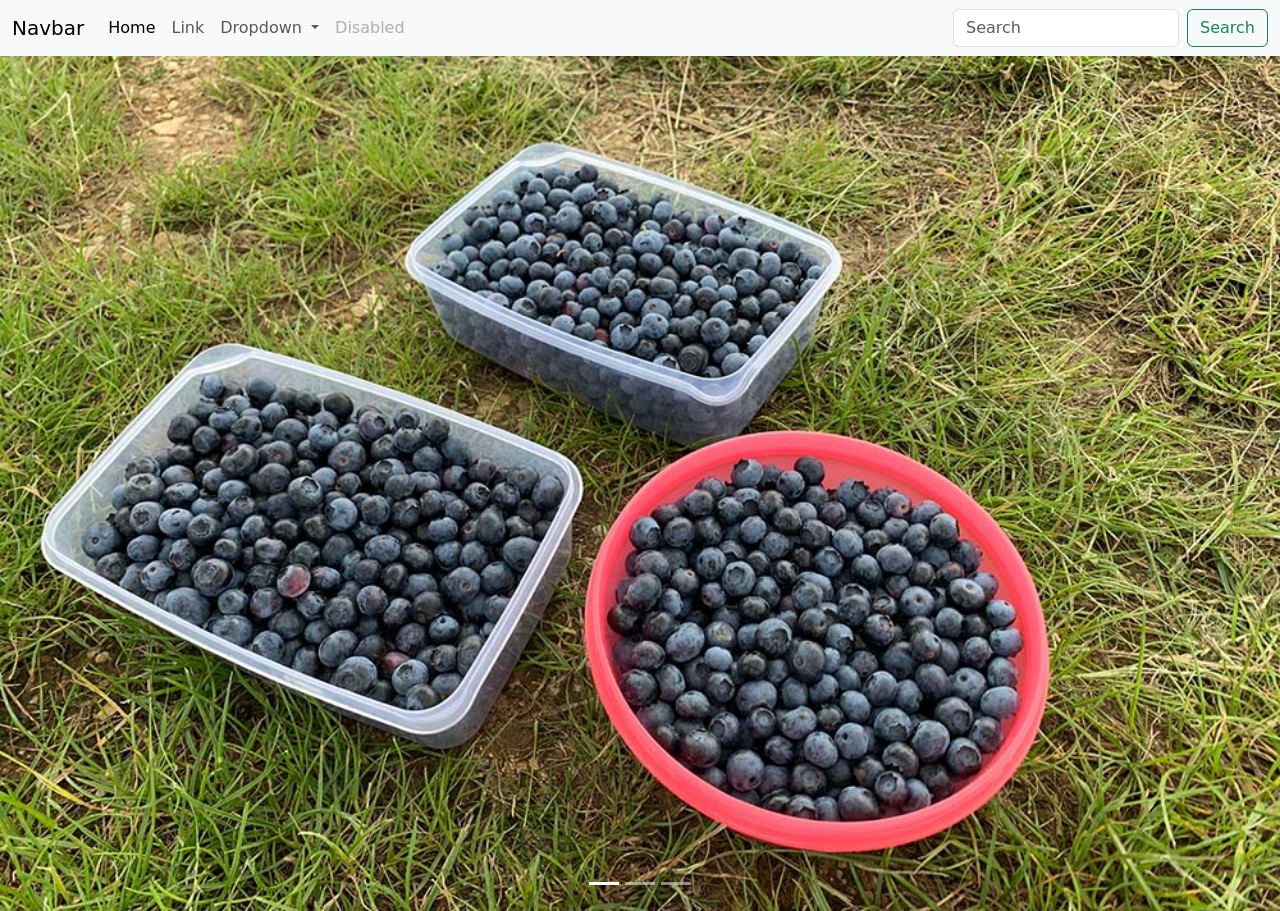
==== third-party-packages/index.html @ bea1cd60 "added some images and carousel functionality code from bootstrap" ====
<!DOCTYPE html>
<html lang="en">
  <head>
    <meta charset="UTF-8" />
    <meta name="viewport" content="width=device-width, initial-scale=1.0" />
    <title>third party Examples</title>
    <link
      href="https://cdn.jsdelivr.net/npm/bootstrap@5.3.3/dist/css/bootstrap.min.css"
      rel="stylesheet"
      integrity="sha384-QWTKZyjpPEjISv5WaRU9OFeRpok6YctnYmDr5pNlyT2bRjXh0JMhjY6hW+ALEwIH"
      crossorigin="anonymous"
    />
    <script
      src="https://cdn.jsdelivr.net/npm/bootstrap@5.3.3/dist/js/bootstrap.bundle.min.js"
      integrity="sha384-YvpcrYf0tY3lHB60NNkmXc5s9fDVZLESaAA55NDzOxhy9GkcIdslK1eN7N6jIeHz"
      crossorigin="anonymous"
      defer
    ></script>
  </head>
  <body>
    <header>
      <nav class="navbar navbar-expand-lg bg-body-tertiary">
        <div class="container-fluid">
          <a class="navbar-brand" href="#">Navbar</a>
          <button
            class="navbar-toggler"
            type="button"
            data-bs-toggle="collapse"
            data-bs-target="#navbarSupportedContent"
            aria-controls="navbarSupportedContent"
            aria-expanded="false"
            aria-label="Toggle navigation"
          >
            <span class="navbar-toggler-icon"></span>
          </button>
          <div class="collapse navbar-collapse" id="navbarSupportedContent">
            <ul class="navbar-nav me-auto mb-2 mb-lg-0">
              <li class="nav-item">
                <a class="nav-link active" aria-current="page" href="#">Home</a>
              </li>
              <li class="nav-item">
                <a class="nav-link" href="#">Link</a>
              </li>
              <li class="nav-item dropdown">
                <a
                  class="nav-link dropdown-toggle"
                  href="#"
                  role="button"
                  data-bs-toggle="dropdown"
                  aria-expanded="false"
                >
                  Dropdown
                </a>
                <ul class="dropdown-menu">
                  <li><a class="dropdown-item" href="#">Action</a></li>
                  <li><a class="dropdown-item" href="#">Another action</a></li>
                  <li><hr class="dropdown-divider" /></li>
                  <li>
                    <a class="dropdown-item" href="#">Something else here</a>
                  </li>
                </ul>
              </li>
              <li class="nav-item">
                <a class="nav-link disabled" aria-disabled="true">Disabled</a>
              </li>
            </ul>
            <form class="d-flex" role="search">
              <input
                class="form-control me-2"
                type="search"
                placeholder="Search"
                aria-label="Search"
              />
              <button class="btn btn-outline-success" type="submit">
                Search
              </button>
            </form>
          </div>
        </div>
      </nav>
    </header>
    <main>
      <section id="carouselExampleIndicators" class="carousel slide">
        <div class="carousel-indicators">
          <button
            type="button"
            data-bs-target="#carouselExampleIndicators"
            data-bs-slide-to="0"
            class="active"
            aria-current="true"
            aria-label="Slide 1"
          ></button>
          <button
            type="button"
            data-bs-target="#carouselExampleIndicators"
            data-bs-slide-to="1"
            aria-label="Slide 2"
          ></button>
          <button
            type="button"
            data-bs-target="#carouselExampleIndicators"
            data-bs-slide-to="2"
            aria-label="Slide 3"
          ></button>
        </div>
        <div class="carousel-inner">
          <div class="carousel-item active">
            <img src="images/berries.jpg" class="d-block w-100" alt="..." />
          </div>
          <div class="carousel-item">
            <img src="images/christmas.jpg" class="d-block w-100" alt="..." />
          </div>
          <div class="carousel-item">
            <img src="images/tasty.jpg" class="d-block w-100" alt="..." />
          </div>
        </div>
        <button
          class="carousel-control-prev"
          type="button"
          data-bs-target="#carouselExampleIndicators"
          data-bs-slide="prev"
        >
          <span class="carousel-control-prev-icon" aria-hidden="true"></span>
          <span class="visually-hidden">Previous</span>
        </button>
        <button
          class="carousel-control-next"
          type="button"
          data-bs-target="#carouselExampleIndicators"
          data-bs-slide="next"
        >
          <span class="carousel-control-next-icon" aria-hidden="true"></span>
          <span class="visually-hidden">Next</span>
        </button>
      </section>
    </main>
  </body>
</html>
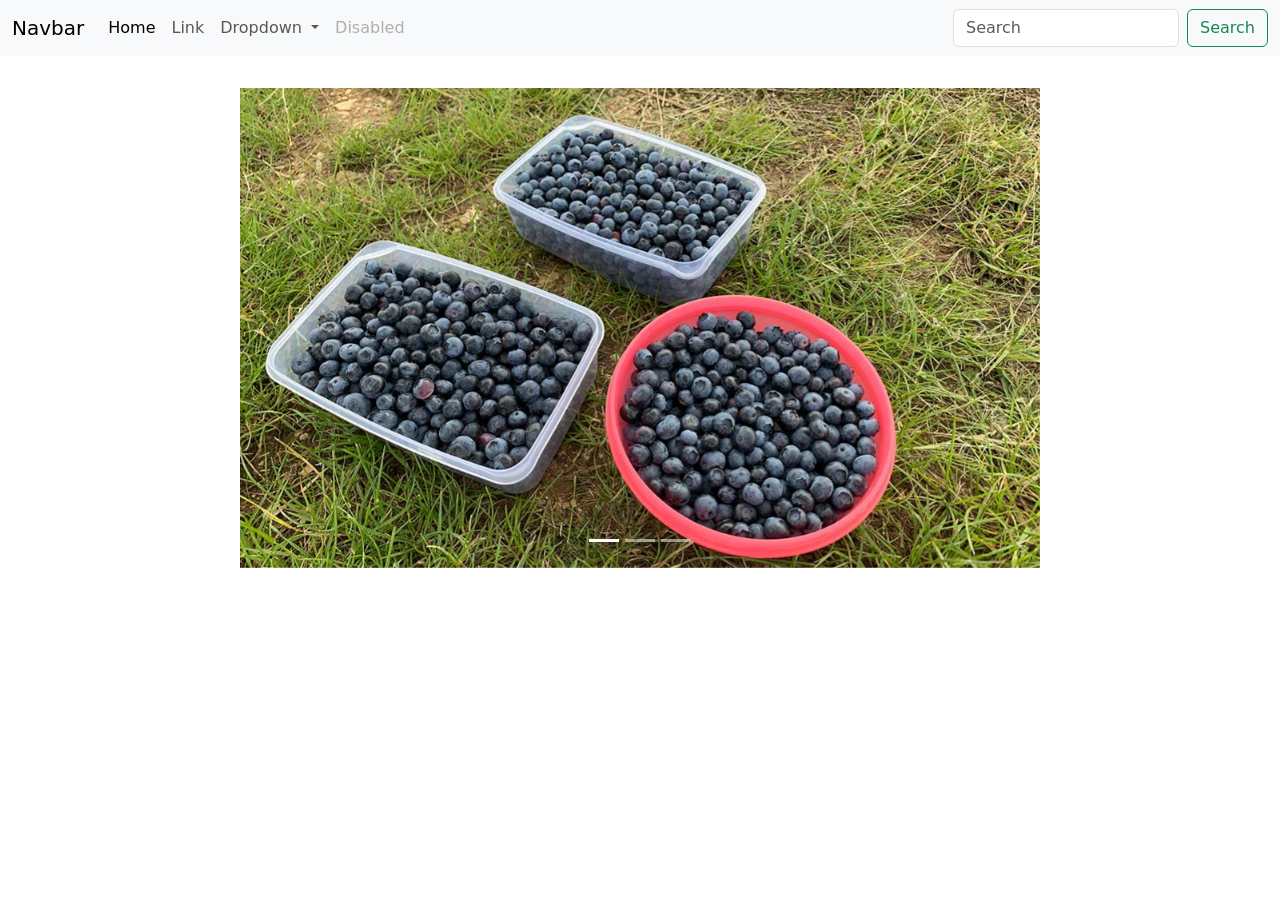
==== commit d1fe643a: "created a css file then added some styles to adjust those of the third party package using my added " ====
--- a/third-party-packages/index.html
+++ b/third-party-packages/index.html
@@ -10,6 +10,7 @@
       integrity="sha384-QWTKZyjpPEjISv5WaRU9OFeRpok6YctnYmDr5pNlyT2bRjXh0JMhjY6hW+ALEwIH"
       crossorigin="anonymous"
     />
+    <link rel="stylesheet" href="styles.css">
     <script
       src="https://cdn.jsdelivr.net/npm/bootstrap@5.3.3/dist/js/bootstrap.bundle.min.js"
       integrity="sha384-YvpcrYf0tY3lHB60NNkmXc5s9fDVZLESaAA55NDzOxhy9GkcIdslK1eN7N6jIeHz"
@@ -80,11 +81,11 @@
       </nav>
     </header>
     <main>
-      <section id="carouselExampleIndicators" class="carousel slide">
+      <section id="carousel-example" class="carousel slide">
         <div class="carousel-indicators">
           <button
             type="button"
-            data-bs-target="#carouselExampleIndicators"
+            data-bs-target="#carousel-example"
             data-bs-slide-to="0"
             class="active"
             aria-current="true"
@@ -92,13 +93,13 @@
           ></button>
           <button
             type="button"
-            data-bs-target="#carouselExampleIndicators"
+            data-bs-target="#carousel-example"
             data-bs-slide-to="1"
             aria-label="Slide 2"
           ></button>
           <button
             type="button"
-            data-bs-target="#carouselExampleIndicators"
+            data-bs-target="#carousel-example"
             data-bs-slide-to="2"
             aria-label="Slide 3"
           ></button>
@@ -117,7 +118,7 @@
         <button
           class="carousel-control-prev"
           type="button"
-          data-bs-target="#carouselExampleIndicators"
+          data-bs-target="#carousel-example"
           data-bs-slide="prev"
         >
           <span class="carousel-control-prev-icon" aria-hidden="true"></span>
@@ -126,7 +127,7 @@
         <button
           class="carousel-control-next"
           type="button"
-          data-bs-target="#carouselExampleIndicators"
+          data-bs-target="#carousel-example"
           data-bs-slide="next"
         >
           <span class="carousel-control-next-icon" aria-hidden="true"></span>
--- a/third-party-packages/styles.css
+++ b/third-party-packages/styles.css
@@ -0,0 +1,11 @@
+#carousel-example {
+    width: 100%;
+    max-width: 50rem;
+    height: 30rem;
+    margin: 2rem auto;
+}
+
+#carousel-example img {
+    height: 30rem;
+    object-fit: cover;
+}
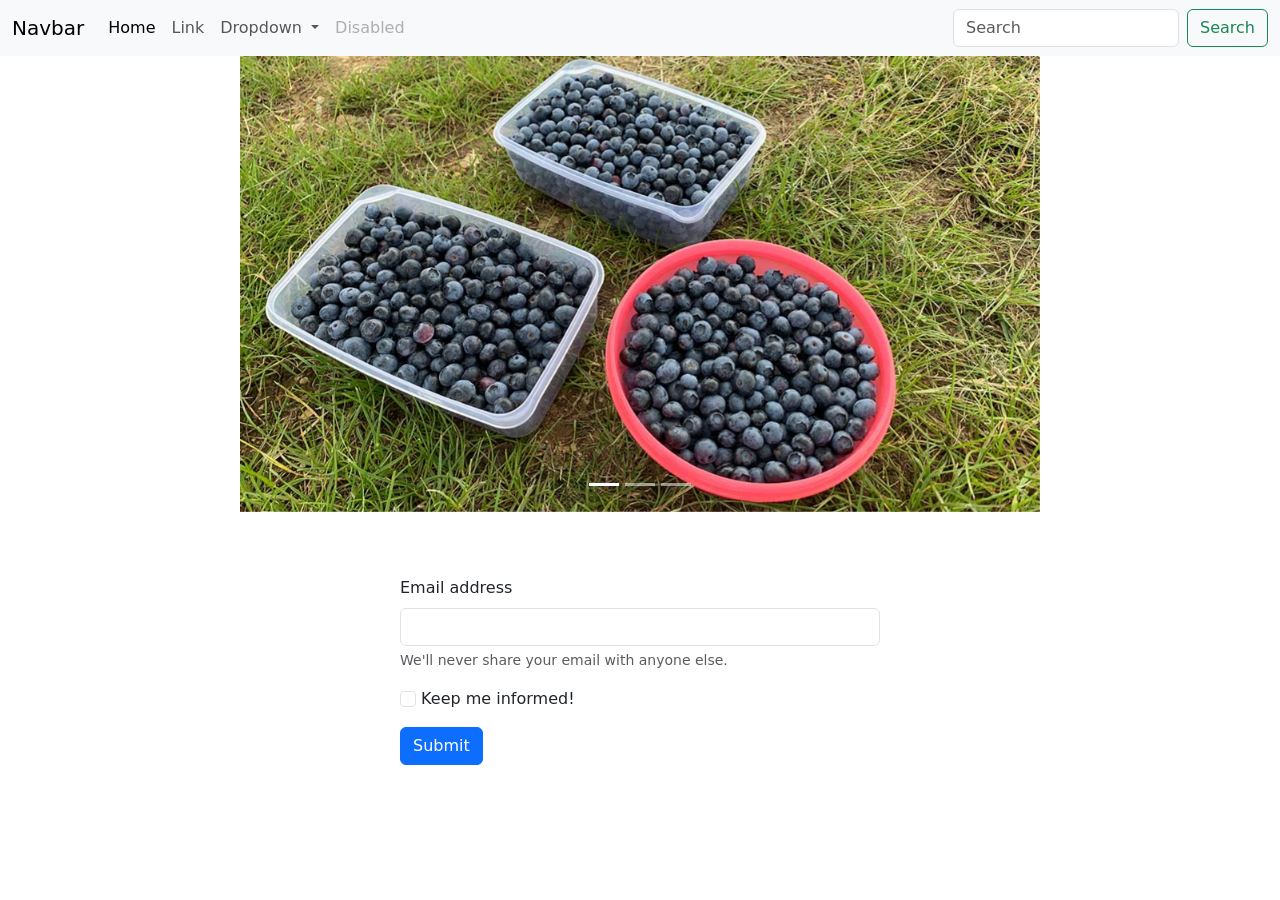
==== commit 65e0b053: "added a third-party package(form) from bootstrap, modified it by adding some css styles, then made t" ====
--- a/third-party-packages/index.html
+++ b/third-party-packages/index.html
@@ -20,7 +20,7 @@
   </head>
   <body>
     <header>
-      <nav class="navbar navbar-expand-lg bg-body-tertiary">
+      <nav class="navbar navbar-expand-lg bg-body-tertiary fixed-top">
         <div class="container-fluid">
           <a class="navbar-brand" href="#">Navbar</a>
           <button
@@ -134,6 +134,32 @@
           <span class="visually-hidden">Next</span>
         </button>
       </section>
+      <section id="newsletter-signup">
+        <form>
+          <div class="mb-3">
+            <label for="email" class="form-label">Email address</label>
+            <input
+              type="email"
+              class="form-control"
+              id="email"
+              aria-describedby="emailHelp"
+              name="email"/>
+            <div id="emailHelp" class="form-text">
+              We'll never share your email with anyone else.
+            </div>
+          </div>
+          <div class="mb-3">
+            <input
+              type="checkbox"
+              class="form-check-input"
+              id="exampleCheck1"
+              name="stay informed"/>
+            <label for="exampleCheck1" class="form-check-label">
+              Keep me informed!</label>
+          </div>
+          <button type="submit" class="btn btn-primary">Submit</button>
+        </form>
+      </section>
     </main>
   </body>
 </html>
--- a/third-party-packages/styles.css
+++ b/third-party-packages/styles.css
@@ -8,4 +8,9 @@
 #carousel-example img {
     height: 30rem;
     object-fit: cover;
+}
+
+#newsletter-signup{
+    max-width: 30rem;
+    margin: 4rem auto;
 }
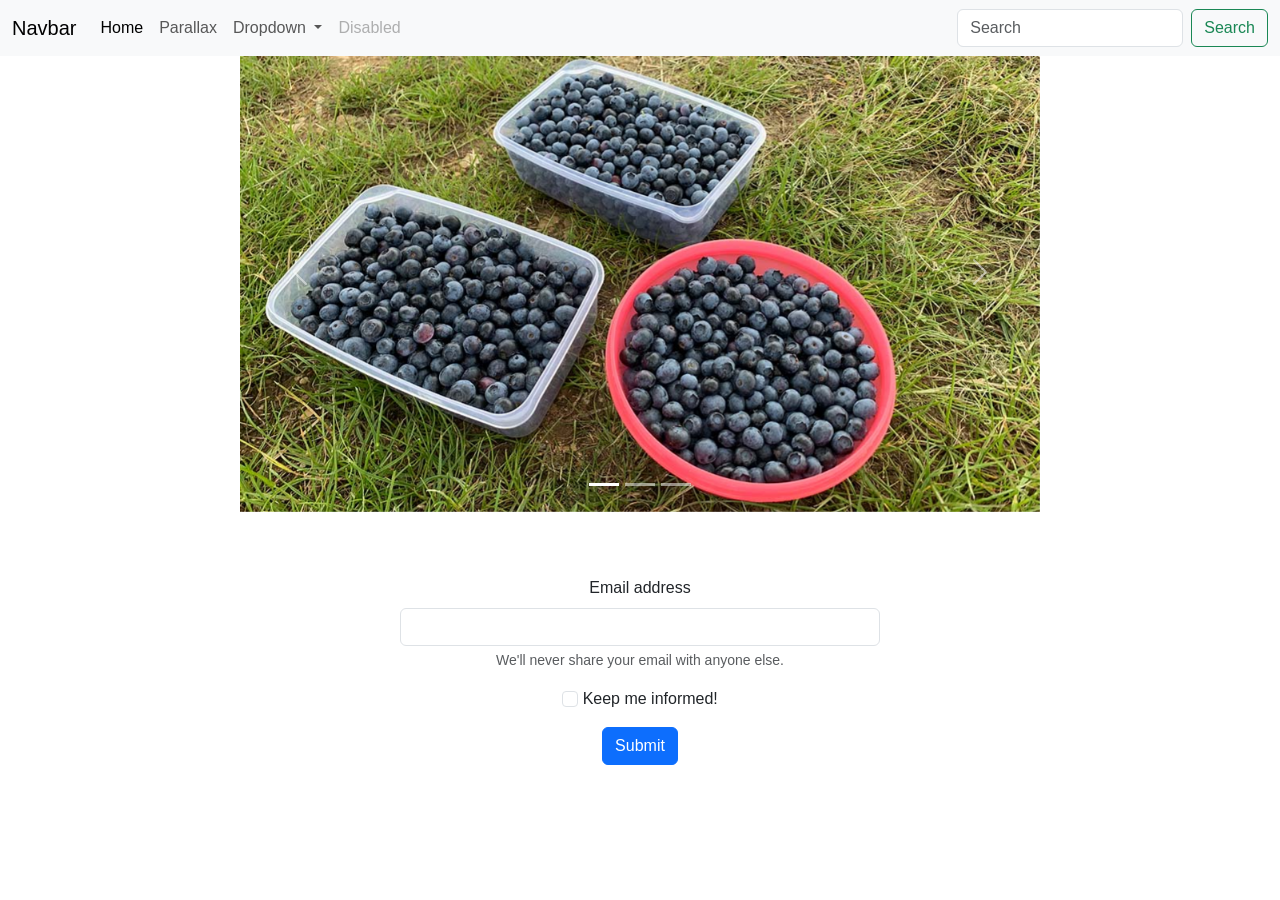
==== commit 732c6e0b: "created a new file 'parallax.html', added some an image and soma paragraphs into it" ====
--- a/third-party-packages/index.html
+++ b/third-party-packages/index.html
@@ -40,7 +40,7 @@
                 <a class="nav-link active" aria-current="page" href="#">Home</a>
               </li>
               <li class="nav-item">
-                <a class="nav-link" href="#">Link</a>
+                <a class="nav-link" href="parallax.html">Parallax</a>
               </li>
               <li class="nav-item dropdown">
                 <a
--- a/third-party-packages/styles.css
+++ b/third-party-packages/styles.css
@@ -1,3 +1,9 @@
+body {
+    font-family: sans-serif;
+    text-align: center; 
+
+}
+
 #carousel-example {
     width: 100%;
     max-width: 50rem;
@@ -13,4 +19,16 @@
 #newsletter-signup{
     max-width: 30rem;
     margin: 4rem auto;
+}
+
+section {
+    width: 100%;
+    max-width: 50rem;
+    margin: 2rem auto; 
+}
+
+#main-image {
+    width: 100%;
+    height: 30rem;
+    object-fit: cover;
 }
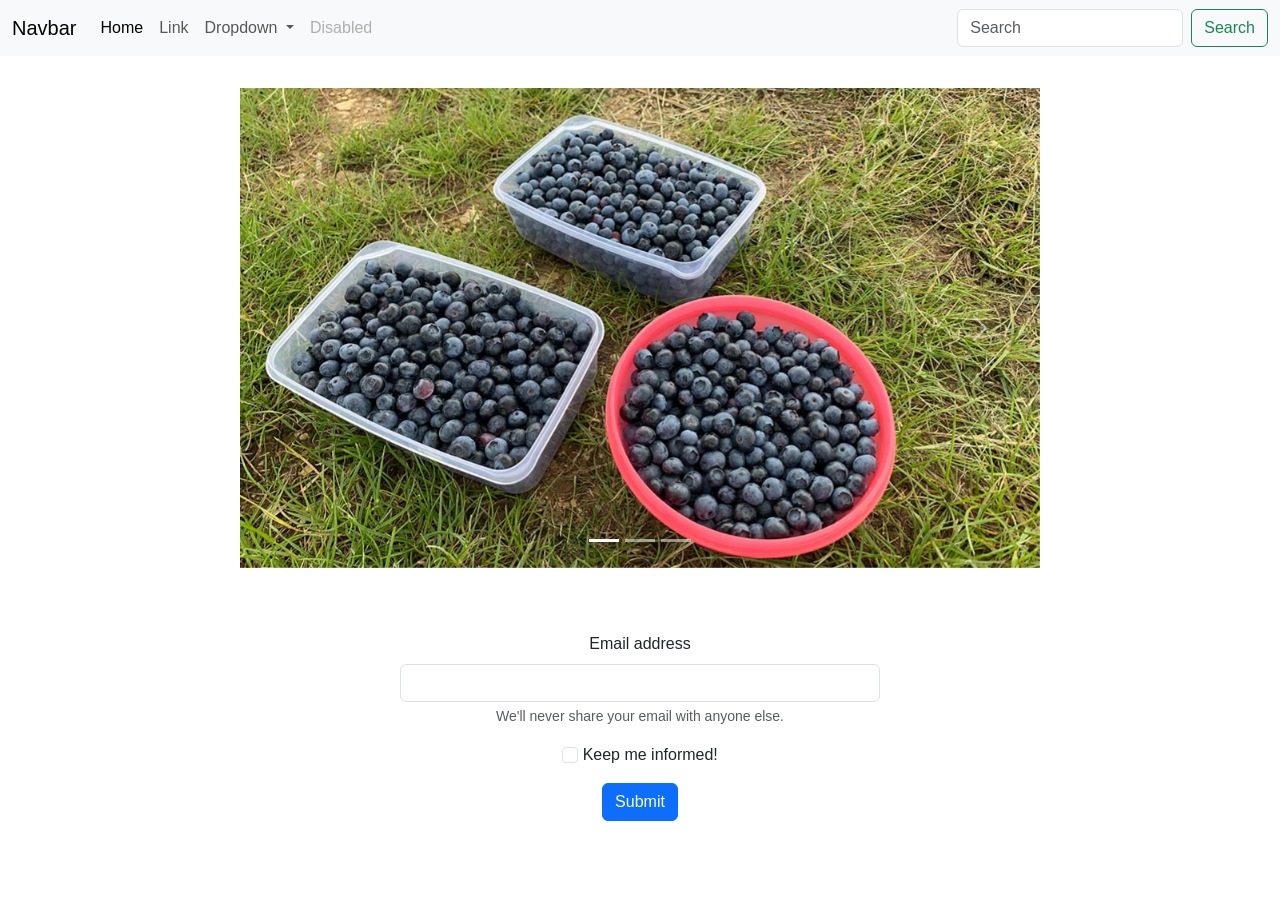
==== commit 32277f9e: "copied the css link and the navbar html code from the bootstrap version corresponding to the tutor (" ====
--- a/third-party-packages/index.html
+++ b/third-party-packages/index.html
@@ -5,12 +5,12 @@
     <meta name="viewport" content="width=device-width, initial-scale=1.0" />
     <title>third party Examples</title>
     <link
-      href="https://cdn.jsdelivr.net/npm/bootstrap@5.3.3/dist/css/bootstrap.min.css"
+      href="https://cdn.jsdelivr.net/npm/bootstrap@5.0.2/dist/css/bootstrap.min.css"
       rel="stylesheet"
-      integrity="sha384-QWTKZyjpPEjISv5WaRU9OFeRpok6YctnYmDr5pNlyT2bRjXh0JMhjY6hW+ALEwIH"
+      integrity="sha384-EVSTQN3/azprG1Anm3QDgpJLIm9Nao0Yz1ztcQTwFspd3yD65VohhpuuCOmLASjC"
       crossorigin="anonymous"
     />
-    <link rel="stylesheet" href="styles.css">
+    <link rel="stylesheet" href="styles.css" />
     <script
       src="https://cdn.jsdelivr.net/npm/bootstrap@5.3.3/dist/js/bootstrap.bundle.min.js"
       integrity="sha384-YvpcrYf0tY3lHB60NNkmXc5s9fDVZLESaAA55NDzOxhy9GkcIdslK1eN7N6jIeHz"
@@ -20,7 +20,7 @@
   </head>
   <body>
     <header>
-      <nav class="navbar navbar-expand-lg bg-body-tertiary fixed-top">
+      <nav class="navbar navbar-expand-lg navbar-light bg-light">
         <div class="container-fluid">
           <a class="navbar-brand" href="#">Navbar</a>
           <button
@@ -40,19 +40,20 @@
                 <a class="nav-link active" aria-current="page" href="#">Home</a>
               </li>
               <li class="nav-item">
-                <a class="nav-link" href="parallax.html">Parallax</a>
+                <a class="nav-link" href="#">Link</a>
               </li>
               <li class="nav-item dropdown">
                 <a
                   class="nav-link dropdown-toggle"
                   href="#"
+                  id="navbarDropdown"
                   role="button"
                   data-bs-toggle="dropdown"
                   aria-expanded="false"
                 >
                   Dropdown
                 </a>
-                <ul class="dropdown-menu">
+                <ul class="dropdown-menu" aria-labelledby="navbarDropdown">
                   <li><a class="dropdown-item" href="#">Action</a></li>
                   <li><a class="dropdown-item" href="#">Another action</a></li>
                   <li><hr class="dropdown-divider" /></li>
@@ -62,10 +63,16 @@
                 </ul>
               </li>
               <li class="nav-item">
-                <a class="nav-link disabled" aria-disabled="true">Disabled</a>
+                <a
+                  class="nav-link disabled"
+                  href="#"
+                  tabindex="-1"
+                  aria-disabled="true"
+                  >Disabled</a
+                >
               </li>
             </ul>
-            <form class="d-flex" role="search">
+            <form class="d-flex">
               <input
                 class="form-control me-2"
                 type="search"
@@ -143,7 +150,8 @@
               class="form-control"
               id="email"
               aria-describedby="emailHelp"
-              name="email"/>
+              name="email"
+            />
             <div id="emailHelp" class="form-text">
               We'll never share your email with anyone else.
             </div>
@@ -153,9 +161,11 @@
               type="checkbox"
               class="form-check-input"
               id="exampleCheck1"
-              name="stay informed"/>
+              name="stay informed"
+            />
             <label for="exampleCheck1" class="form-check-label">
-              Keep me informed!</label>
+              Keep me informed!</label
+            >
           </div>
           <button type="submit" class="btn btn-primary">Submit</button>
         </form>
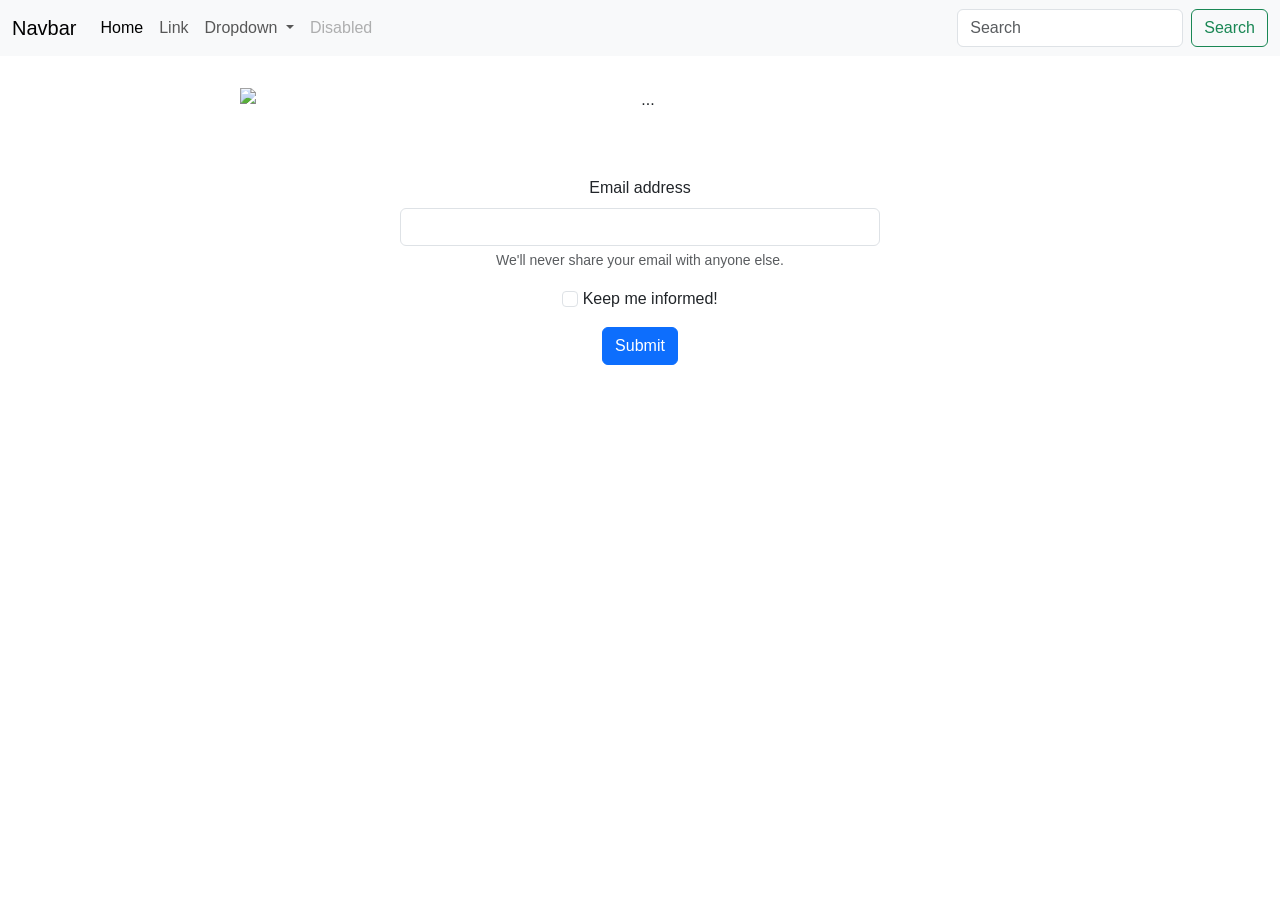
==== commit 8076bf2b: "copied the corresponding js code link and the corresponding carousel" ====
--- a/third-party-packages/index.html
+++ b/third-party-packages/index.html
@@ -12,8 +12,8 @@
     />
     <link rel="stylesheet" href="styles.css" />
     <script
-      src="https://cdn.jsdelivr.net/npm/bootstrap@5.3.3/dist/js/bootstrap.bundle.min.js"
-      integrity="sha384-YvpcrYf0tY3lHB60NNkmXc5s9fDVZLESaAA55NDzOxhy9GkcIdslK1eN7N6jIeHz"
+      src="https://cdn.jsdelivr.net/npm/bootstrap@5.0.2/dist/js/bootstrap.bundle.min.js"
+      integrity="sha384-MrcW6ZMFYlzcLA8Nl+NtUVF0sA7MsXsP1UyJoMp4YLEuNSfAP+JcXn/tWtIaxVXM"
       crossorigin="anonymous"
       defer
     ></script>
@@ -88,11 +88,15 @@
       </nav>
     </header>
     <main>
-      <section id="carousel-example" class="carousel slide">
+      <section
+        id="carouselExampleIndicators"
+        class="carousel slide"
+        data-bs-ride="carousel"
+      >
         <div class="carousel-indicators">
           <button
             type="button"
-            data-bs-target="#carousel-example"
+            data-bs-target="#carouselExampleIndicators"
             data-bs-slide-to="0"
             class="active"
             aria-current="true"
@@ -100,32 +104,32 @@
           ></button>
           <button
             type="button"
-            data-bs-target="#carousel-example"
+            data-bs-target="#carouselExampleIndicators"
             data-bs-slide-to="1"
             aria-label="Slide 2"
           ></button>
           <button
             type="button"
-            data-bs-target="#carousel-example"
+            data-bs-target="#carouselExampleIndicators"
             data-bs-slide-to="2"
             aria-label="Slide 3"
           ></button>
         </div>
         <div class="carousel-inner">
           <div class="carousel-item active">
-            <img src="images/berries.jpg" class="d-block w-100" alt="..." />
+            <img src="..." class="d-block w-100" alt="..." />
           </div>
           <div class="carousel-item">
-            <img src="images/christmas.jpg" class="d-block w-100" alt="..." />
+            <img src="..." class="d-block w-100" alt="..." />
           </div>
           <div class="carousel-item">
-            <img src="images/tasty.jpg" class="d-block w-100" alt="..." />
+            <img src="..." class="d-block w-100" alt="..." />
           </div>
         </div>
         <button
           class="carousel-control-prev"
           type="button"
-          data-bs-target="#carousel-example"
+          data-bs-target="#carouselExampleIndicators"
           data-bs-slide="prev"
         >
           <span class="carousel-control-prev-icon" aria-hidden="true"></span>
@@ -134,7 +138,7 @@
         <button
           class="carousel-control-next"
           type="button"
-          data-bs-target="#carousel-example"
+          data-bs-target="#carouselExampleIndicators"
           data-bs-slide="next"
         >
           <span class="carousel-control-next-icon" aria-hidden="true"></span>
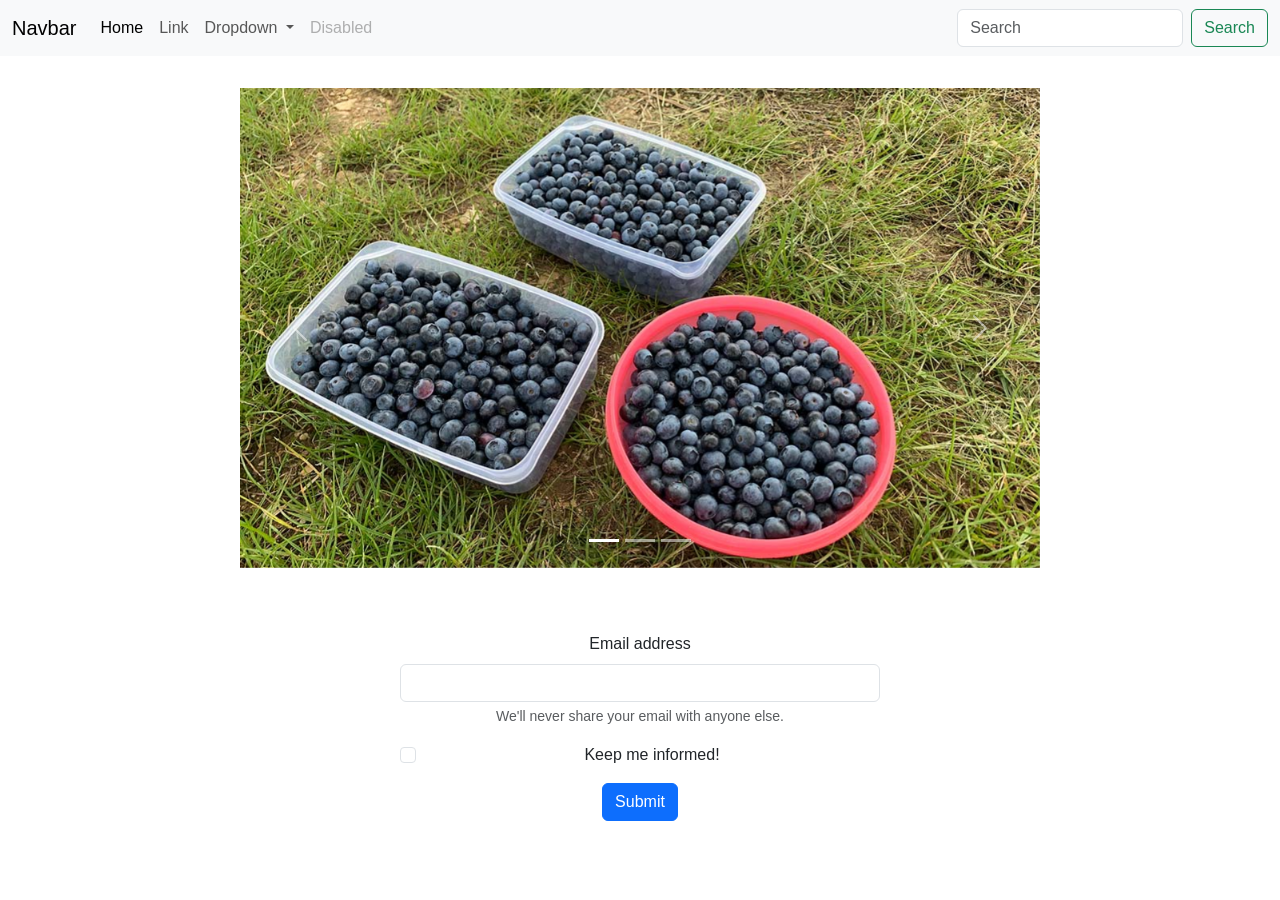
==== commit 243f5ebb: "added a form and adjusted it" ====
--- a/third-party-packages/index.html
+++ b/third-party-packages/index.html
@@ -89,14 +89,14 @@
     </header>
     <main>
       <section
-        id="carouselExampleIndicators"
+        id="carousel-example"
         class="carousel slide"
         data-bs-ride="carousel"
       >
         <div class="carousel-indicators">
           <button
             type="button"
-            data-bs-target="#carouselExampleIndicators"
+            data-bs-target="#carousel-example"
             data-bs-slide-to="0"
             class="active"
             aria-current="true"
@@ -104,32 +104,32 @@
           ></button>
           <button
             type="button"
-            data-bs-target="#carouselExampleIndicators"
+            data-bs-target="#carousel-example"
             data-bs-slide-to="1"
             aria-label="Slide 2"
           ></button>
           <button
             type="button"
-            data-bs-target="#carouselExampleIndicators"
+            data-bs-target="#carousel-example"
             data-bs-slide-to="2"
             aria-label="Slide 3"
           ></button>
         </div>
         <div class="carousel-inner">
           <div class="carousel-item active">
-            <img src="..." class="d-block w-100" alt="..." />
+            <img src="images/berries.jpg" class="d-block w-100" alt="..." />
           </div>
           <div class="carousel-item">
-            <img src="..." class="d-block w-100" alt="..." />
+            <img src="images/christmas.jpg" class="d-block w-100" alt="..." />
           </div>
           <div class="carousel-item">
-            <img src="..." class="d-block w-100" alt="..." />
+            <img src="images/tasty.jpg" class="d-block w-100" alt="..." />
           </div>
         </div>
         <button
           class="carousel-control-prev"
           type="button"
-          data-bs-target="#carouselExampleIndicators"
+          data-bs-target="#carousel-example"
           data-bs-slide="prev"
         >
           <span class="carousel-control-prev-icon" aria-hidden="true"></span>
@@ -138,7 +138,7 @@
         <button
           class="carousel-control-next"
           type="button"
-          data-bs-target="#carouselExampleIndicators"
+          data-bs-target="#carousel-example"
           data-bs-slide="next"
         >
           <span class="carousel-control-next-icon" aria-hidden="true"></span>
@@ -160,15 +160,15 @@
               We'll never share your email with anyone else.
             </div>
           </div>
-          <div class="mb-3">
+          <div class="mb-3 form-check">
             <input
               type="checkbox"
               class="form-check-input"
               id="exampleCheck1"
-              name="stay informed"
+              name="stay-informed"
             />
-            <label for="exampleCheck1" class="form-check-label">
-              Keep me informed!</label
+            <label class="form-check-label" for="exampleCheck1"
+              >Keep me informed!</label
             >
           </div>
           <button type="submit" class="btn btn-primary">Submit</button>
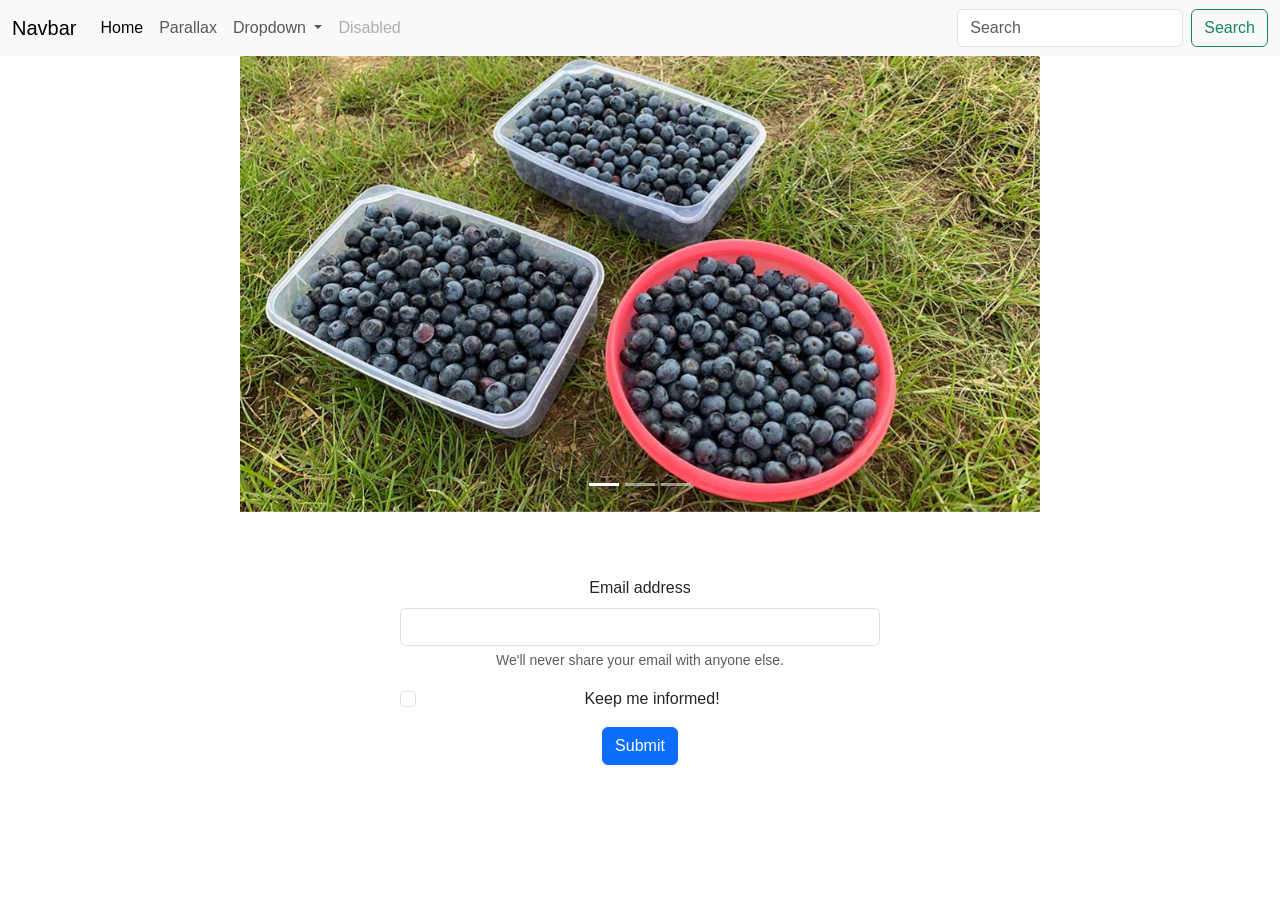
==== commit 8ffac921: "made final adjustement with respect to the tutor" ====
--- a/third-party-packages/index.html
+++ b/third-party-packages/index.html
@@ -20,7 +20,7 @@
   </head>
   <body>
     <header>
-      <nav class="navbar navbar-expand-lg navbar-light bg-light">
+      <nav class="navbar navbar-expand-lg navbar-light bg-light fixed-top">
         <div class="container-fluid">
           <a class="navbar-brand" href="#">Navbar</a>
           <button
@@ -40,7 +40,7 @@
                 <a class="nav-link active" aria-current="page" href="#">Home</a>
               </li>
               <li class="nav-item">
-                <a class="nav-link" href="#">Link</a>
+                <a class="nav-link" href="parallax.html">Parallax</a>
               </li>
               <li class="nav-item dropdown">
                 <a
